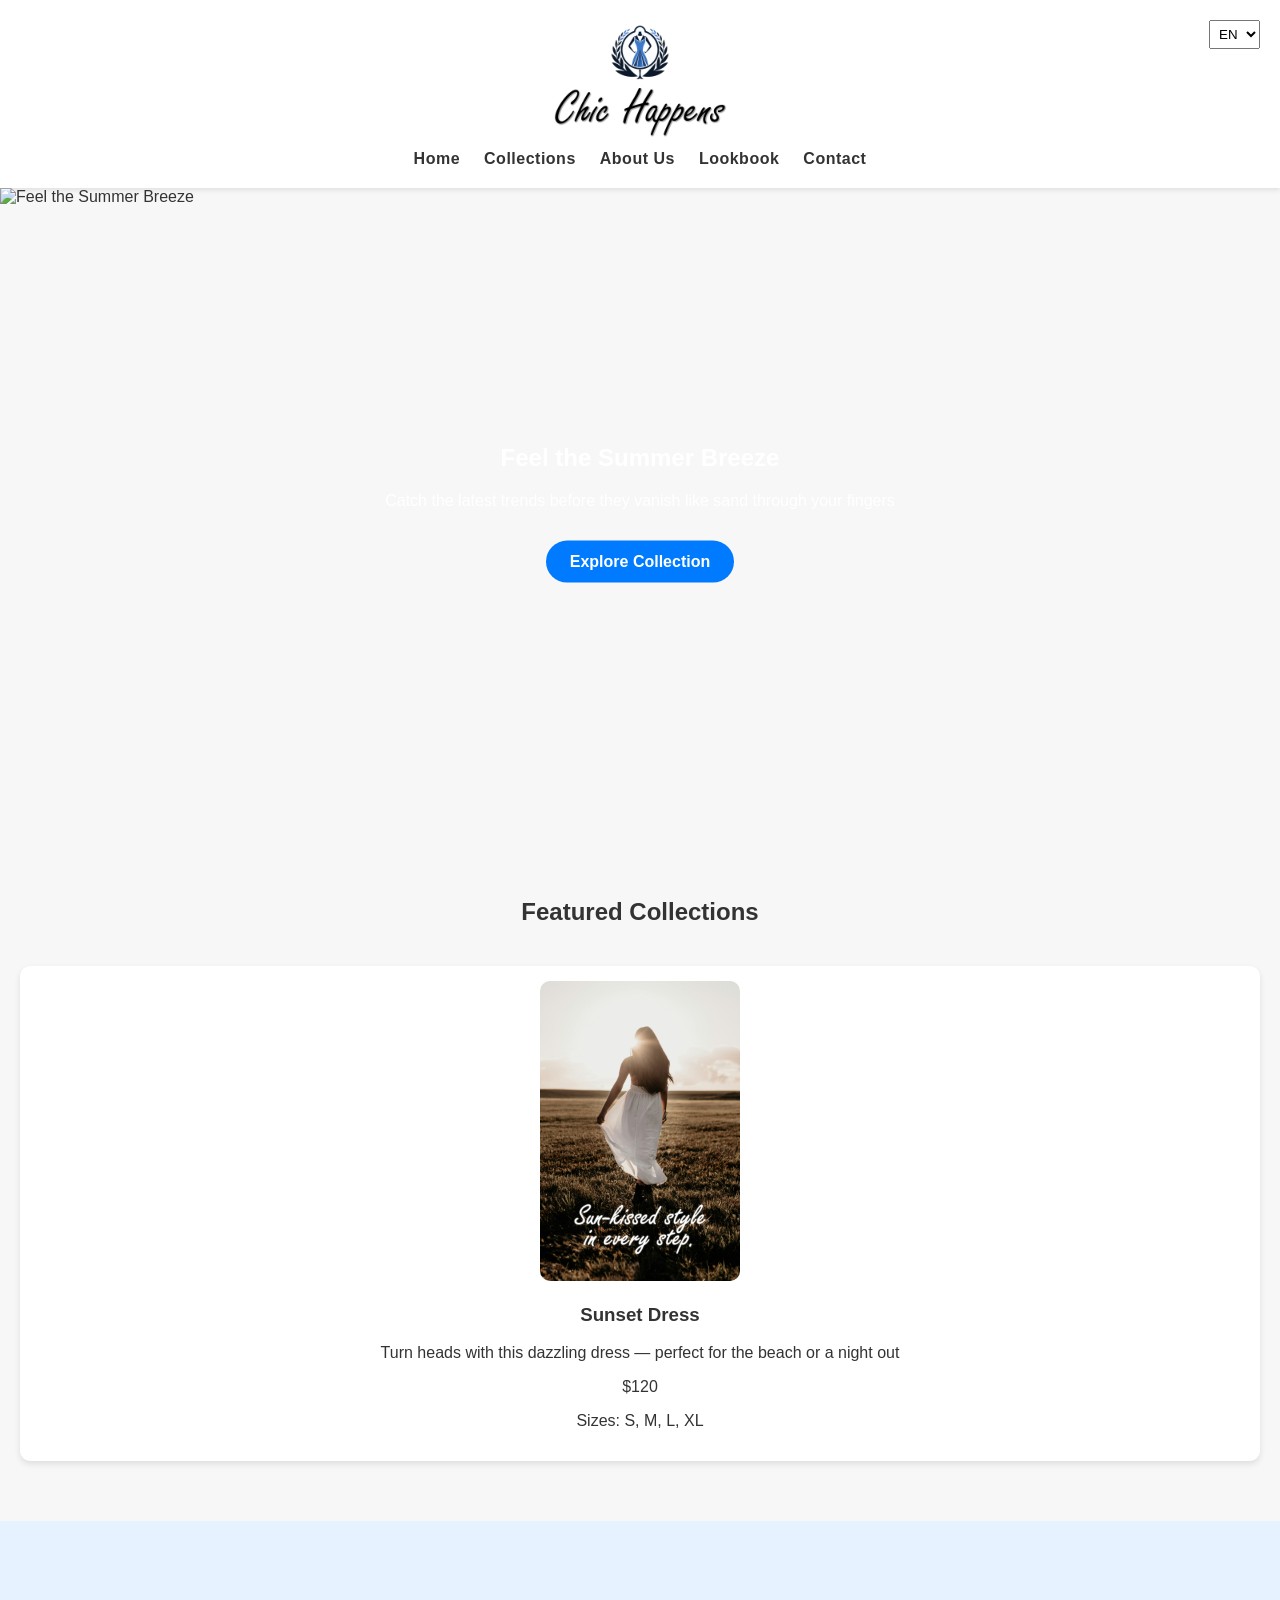
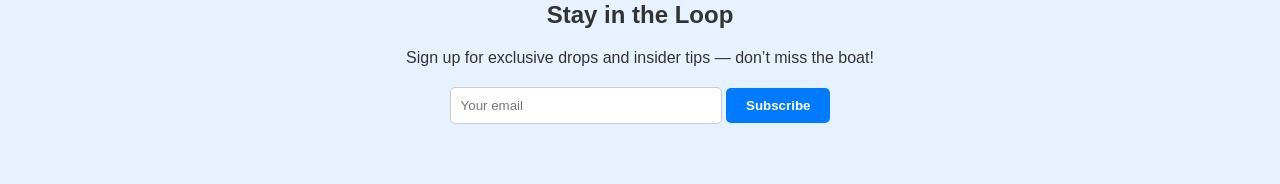
==== index.html @ fb544464 "Initial commit" ====
<!DOCTYPE html>
<html lang="en">
<head>
  <meta charset="UTF-8">
  <meta name="viewport" content="width=device-width, initial-scale=1.0">
  <title data-i18n="title">Chic Happens - Fashion Website</title>
  <link rel="stylesheet" href="style.css">
</head>
<body>

<header class="navbar">
  <div class="container">
    <a href="index.html" class="logo">
  <img src="assets/images/logo.png" alt="Chic Happens Logo">
    </a>
    <nav>
      <ul>
        <li><a href="index.html" data-i18n="nav.home">Home</a></li>
        <li><a href="collections.html" data-i18n="nav.collections">Collections</a></li>
        <li><a href="about.html" data-i18n="nav.about">About Us</a></li>
        <li><a href="lookbook.html" data-i18n="nav.lookbook">Lookbook</a></li>
        <li><a href="contact.html" data-i18n="nav.contact">Contact</a></li>
      </ul>
    </nav>
    <select id="langSwitcher">
      <option value="en">EN</option>
      <option value="uk">UK</option>
    </select>
  </div>
</header>

<!-- Hero Section -->
<section class="hero">
  <div class="image-tooltip-container">
    <img src="assets/images/en/hero.jpg" data-i18n-img="hero.img" alt="Feel the Summer Breeze" alt-key="hero.title">
    <div class="tooltip-text" data-i18n="hero.title">Feel the Summer Breeze</div>
  </div>
  <div class="hero-text">
    <h1 data-i18n="hero.title">Feel the Summer Breeze</h1>
    <p data-i18n="hero.subtitle">Catch the latest trends before they vanish like sand through your fingers</p>
    <a href="collections.html" class="cta-btn" data-i18n="hero.cta">Explore Collection</a>
  </div>
</section>

<!-- Featured Products -->
<section class="featured">
  <h2 data-i18n="home.featured">Featured Collections</h2>

  <div class="product-grid">
    
    <div class="product-card">
      <div class="image-tooltip-container">
        <img 
          src="assets/images/en/product1.jpg"
          data-i18n-img="product1.img"
          alt="Sunset Dress"
          alt-key="product1.name"
        >
        <div class="tooltip-text" data-i18n="product1.name">
          Sunset Dress
        </div>
      </div>

      <h3 data-i18n="product1.name">Sunset Dress</h3>

      <p data-i18n="product1.desc">
        Turn heads with this dazzling dress — perfect for the beach or a night out
      </p>

      <p class="price" data-i18n="product1.price">$120</p>

      <p class="sizes" data-i18n="product1.sizes">
        Sizes: S, M, L, XL
      </p>
    </div>

  </div>
</section>

<!-- Newsletter -->
<section class="newsletter">
  <h2 data-i18n="newsletter.title">Stay in the Loop</h2>
  <p data-i18n="newsletter.subtitle">Sign up for exclusive drops and insider tips — don’t miss the boat!</p>
  <form>
    <input type="email" placeholder="Your email">
    <button type="submit" data-i18n="newsletter.cta">Subscribe</button>
  </form>
</section>

<script src="app.js"></script>
</body>
</html>
---- style.css ----
body {
  font-family: 'Arial', sans-serif;
  margin: 0;
  background: #f7f7f7;
  color: #333;
}

.container {
  max-width: 1200px;
  margin: 0 auto;
  padding: 0 20px;
}

/* ===== NAVBAR ===== */

.navbar {
  background: #fff;
  box-shadow: 0 2px 5px rgba(0,0,0,0.1);
  padding: 20px 0;
  text-align: center; /* centers logo + nav */
  position: relative;
}

/* Logo */
.logo img {
  display: block;
  margin: 0 auto;
  max-height: 120px; /* balanced size */
}

/* Navigation */
.navbar nav {
  margin-top: 10px;
}

.navbar nav ul {
  display: flex;
  justify-content: center;
  gap: 24px;
  list-style: none;
  padding: 0;
  margin: 0;
}

/* Menu links */
.navbar a {
  text-decoration: none;
  color: #333;
  font-weight: 600; /* restored boldness */
  letter-spacing: 0.5px;
  transition: color 0.2s ease;
}

.navbar a:hover {
  color: #007bff;
}

/* Language switcher (kept out of center flow) */
#langSwitcher {
  position: absolute;
  right: 20px;
  top: 20px;
  padding: 5px;
}

/* ===== HERO ===== */

.hero {
  width: 100vw;           /* full viewport width */
  max-width: 100vw;       /* prevent parent constraints */
  overflow: hidden;       /* hide any overflow */
  position: relative;     
}

/* Hero image container scoped separately */
.hero .image-tooltip-container {
  display: block;
  width: 100%;
  position: relative;
}

.hero img {
  width: 100%;          /* stretch to container */
  height: 70vh;         /* adjust as needed */
  object-fit: cover;
  display: block;
}

.hero-text {
  position: absolute;
  top: 50%;
  left: 50%;
  transform: translate(-50%, -50%);
  color: white;
  text-align: center;
  width: 90%;           /* optional, prevents text from spilling */
  max-width: 800px;
}

.cta-btn {
  background: #007bff;
  padding: 12px 24px;
  color: white;
  text-decoration: none;
  border-radius: 25px;
  font-weight: bold;
  display: inline-block;
  margin-top: 15px;
}

/* ===== PRODUCTS ===== */

.featured {
  padding: 60px 20px;
  text-align: center;
}

.product-grid {
  display: grid;
  grid-template-columns: repeat(auto-fit, minmax(250px, 1fr));
  gap: 20px;
  margin-top: 40px;
}

.product-card {
  background: white;
  padding: 15px;
  border-radius: 10px;
  box-shadow: 0 3px 6px rgba(0,0,0,0.1);
}

/* Featured products tooltip containers stay inline-block to prevent stretching */
.featured .image-tooltip-container {
  display: inline-block;
  width: auto;
  position: relative;
}

.product-card img {
  width: 100%;
  height: 300px;        /* set desired height */
  object-fit: cover;    /* prevents distortion, crops instead */
  border-radius: 10px;
}

/* ===== NEWSLETTER ===== */

.newsletter {
  background: #e6f2ff;
  text-align: center;
  padding: 60px 20px;
}

.newsletter form {
  margin-top: 20px;
}

.newsletter input[type="email"] {
  padding: 10px;
  width: 250px;
  border-radius: 5px;
  border: 1px solid #ccc;
}

.newsletter button {
  padding: 10px 20px;
  border-radius: 5px;
  border: none;
  background: #007bff;
  color: white;
  font-weight: bold;
  cursor: pointer;
}

/* ===== TOOLTIP ===== */

/* Tooltips are reused but layout differs by section */
.tooltip-text {
  visibility: hidden;
  max-width: 200px;
  background-color: rgba(0, 0, 0, 0.8);
  color: #fff;
  text-align: center;
  padding: 6px 10px;
  border-radius: 5px;
  position: absolute;
  bottom: 10px;
  left: 50%;
  transform: translateX(-50%);
  font-size: 0.85rem;
  opacity: 0;
  transition: opacity 0.3s ease;
}

.image-tooltip-container:hover .tooltip-text {
  visibility: visible;
  opacity: 1;
}

/* ===== RESPONSIVE ===== */

@media (max-width: 768px) {
  .hero img {
    height: 50vh;  /* smaller hero on mobile */
  }

  .hero-text {
    font-size: 0.9rem;
    width: 90%;
  }

  .navbar nav ul {
    flex-direction: column;
    gap: 12px;
  }

  .newsletter input[type="email"] {
    width: 70%;
  }
}

/* =================== Contact Page =================== */

.contact {
  padding: 80px 20px;
  text-align: center;
}

.contact h2 {
  font-size: 2.2rem;
  margin-bottom: 10px;
}

.contact-intro {
  font-size: 1rem;
  margin-bottom: 40px;
  color: #555;
  max-width: 700px;
  margin-left: auto;
  margin-right: auto;
}

/* Layout for form + info */
.contact-layout {
  display: flex;
  gap: 40px;
  justify-content: space-between;
  flex-wrap: wrap;
  margin-top: 40px;
}

/* Form */
.contact-form {
  flex: 1;
  min-width: 300px;
  max-width: 600px;
}

.form-group {
  margin-bottom: 18px;
  text-align: left;
}

.form-group label {
  display: block;
  font-weight: 600;
  margin-bottom: 6px;
  color: #333;
}

.contact-form input,
.contact-form textarea {
  width: 100%;
  padding: 12px 15px;
  border: 1px solid #ccc;
  border-radius: 6px;
  font-size: 1rem;
  outline: none;
  transition: border-color 0.2s ease;
}

.contact-form input:focus,
.contact-form textarea:focus {
  border-color: #007bff;
}

.btn-primary {
  padding: 12px 28px;
  background: #007bff;
  color: white;
  border: none;
  border-radius: 6px;
  font-size: 1rem;
  cursor: pointer;
  margin-top: 8px;
  transition: background 0.3s ease;
}

.btn-primary:hover {
  background: #0056b3;
}

/* Contact Info Sidebar */
.contact-details {
  flex: 0 0 280px;
  text-align: left;
}

.contact-details .info-block {
  margin-bottom: 32px;
}

.contact-details h3 {
  font-size: 1.2rem;
  margin-bottom: 8px;
  color: #333;
}

.contact-details p,
.contact-details .social-links a {
  font-size: 1rem;
  color: #555;
  text-decoration: none;
  display: block;
  margin-bottom: 6px;
}

.contact-details .social-links a:hover {
  color: #007bff;
}

/* Responsive adjustments */
@media (max-width: 768px) {
  .contact-layout {
    flex-direction: column;
    gap: 30px;
  }
  .contact-details .social-links {
    display: flex;
    justify-content: center;
    gap: 12px;
  }  
}

/* ===== LOOKBOOK IMAGES ===== */
.lookbook .product-card img {
  width: 100%;
  height: auto;        /* preserve natural aspect ratio */
  object-fit: contain; /* ensure the whole image is visible */
  border-radius: 10px;
  display: block;
}

/* Social icons sizing */

.contact-details .social-links {
  display: flex;           /* horizontal layout */
  flex-direction: row;     /* default, can be omitted */
  gap: 16px;               /* spacing between icons */
  align-items: center;     /* vertically center if mixed content */
  justify-content: flex-start; /* or center if you want centered row */
  margin-top: 8px;
}

.contact-details .social-links a img {
  width: 32px;       /* uniform width */
  height: 32px;      /* uniform height */
  object-fit: contain;
  transition: transform 0.3s ease;
}

.contact-details .social-links a img:hover {
  transform: scale(1.2); /* subtle hover effect */
}
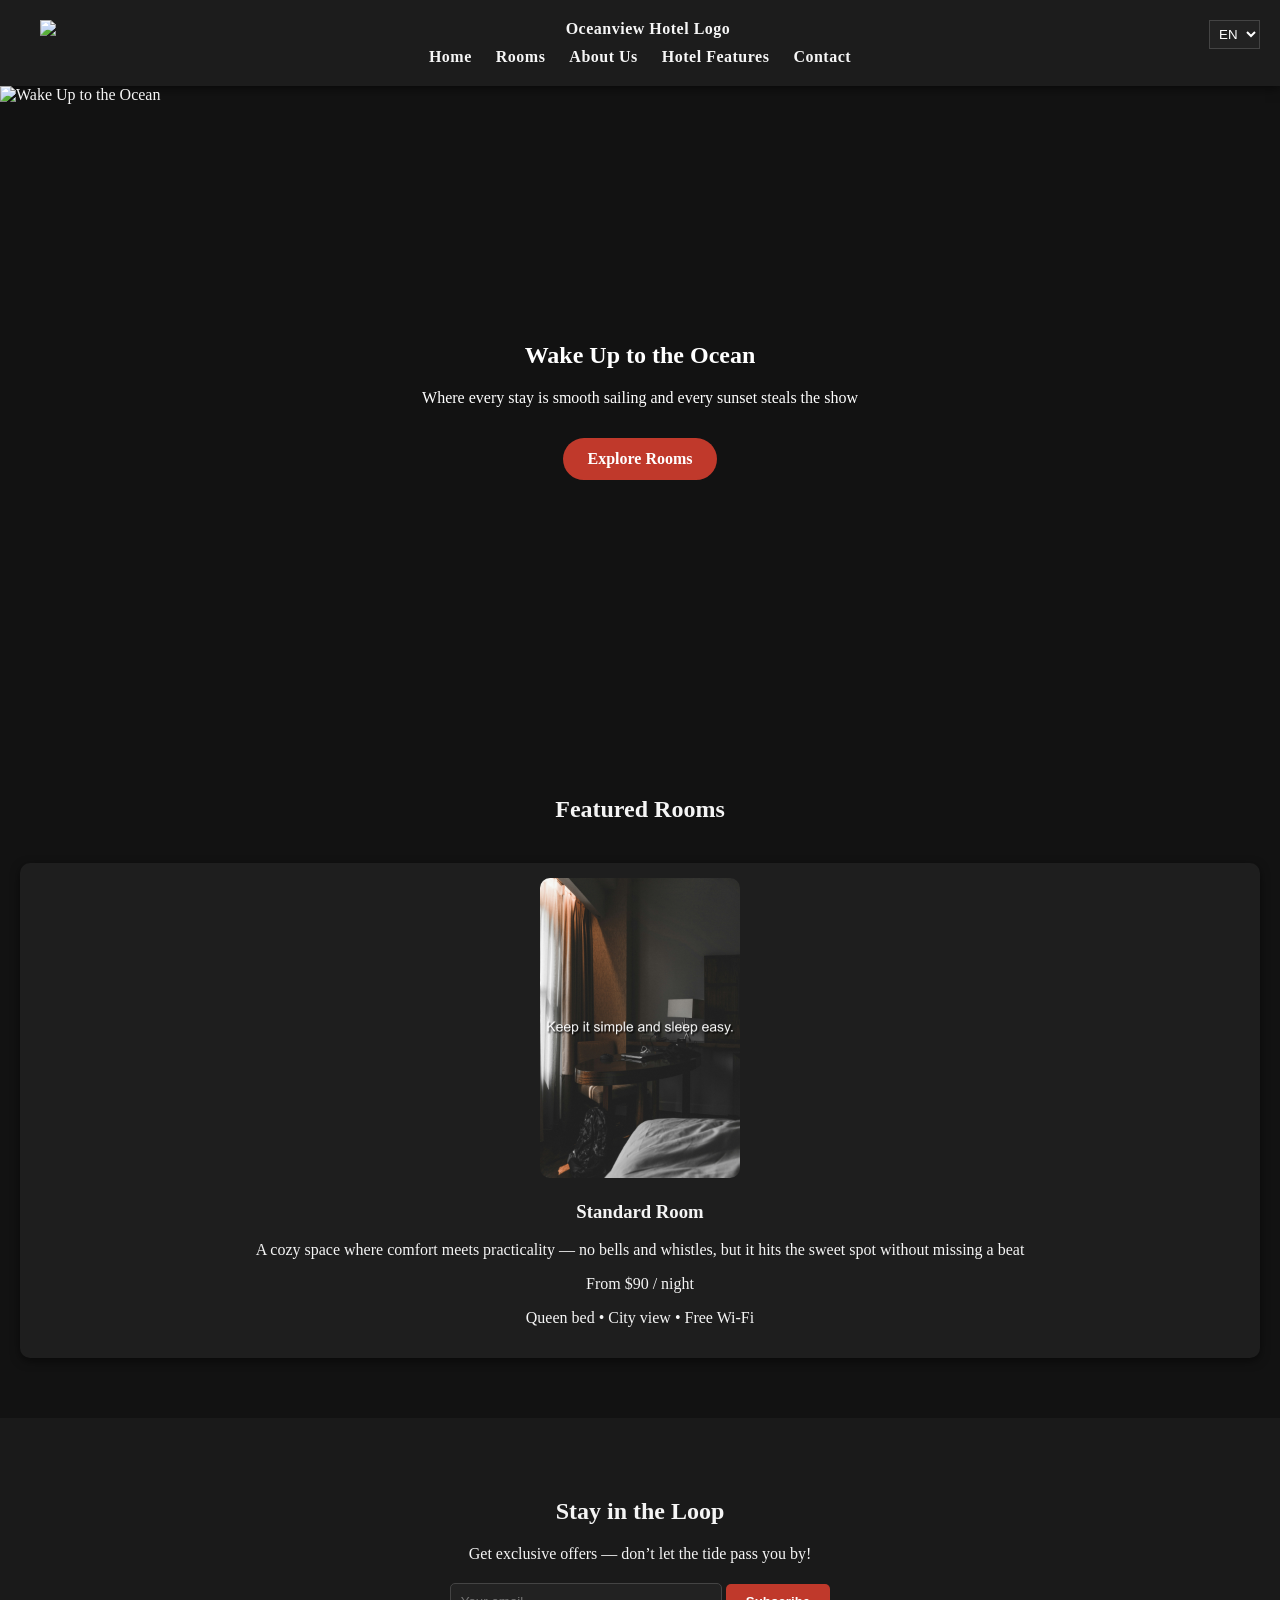
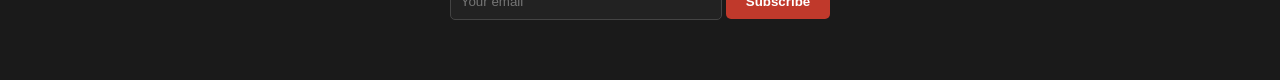
==== commit 019ca244: "first try" ====
--- a/index.html
+++ b/index.html
@@ -3,7 +3,7 @@
 <head>
   <meta charset="UTF-8">
   <meta name="viewport" content="width=device-width, initial-scale=1.0">
-  <title data-i18n="title">Chic Happens - Fashion Website</title>
+  <title data-i18n="title">Oceanview Hotel</title>
   <link rel="stylesheet" href="style.css">
 </head>
 <body>
@@ -11,14 +11,14 @@
 <header class="navbar">
   <div class="container">
     <a href="index.html" class="logo">
-  <img src="assets/images/logo.png" alt="Chic Happens Logo">
+      <img src="assets/images/logo.png" alt="Oceanview Hotel Logo">
     </a>
     <nav>
       <ul>
         <li><a href="index.html" data-i18n="nav.home">Home</a></li>
-        <li><a href="collections.html" data-i18n="nav.collections">Collections</a></li>
+        <li><a href="rooms.html" data-i18n="nav.rooms">Rooms</a></li>
         <li><a href="about.html" data-i18n="nav.about">About Us</a></li>
-        <li><a href="lookbook.html" data-i18n="nav.lookbook">Lookbook</a></li>
+        <li><a href="features.html" data-i18n="nav.features">Hotel Features</a></li>
         <li><a href="contact.html" data-i18n="nav.contact">Contact</a></li>
       </ul>
     </nav>
@@ -29,58 +29,44 @@
   </div>
 </header>
 
-<!-- Hero Section -->
 <section class="hero">
   <div class="image-tooltip-container">
-    <img src="assets/images/en/hero.jpg" data-i18n-img="hero.img" alt="Feel the Summer Breeze" alt-key="hero.title">
-    <div class="tooltip-text" data-i18n="hero.title">Feel the Summer Breeze</div>
+    <img src="assets/images/en/hero.jpg" data-i18n-img="hero.img" alt="Wake Up to the Ocean" alt-key="hero.title">
+    <div class="tooltip-text" data-i18n="hero.title">Wake Up to the Ocean</div>
   </div>
   <div class="hero-text">
-    <h1 data-i18n="hero.title">Feel the Summer Breeze</h1>
-    <p data-i18n="hero.subtitle">Catch the latest trends before they vanish like sand through your fingers</p>
-    <a href="collections.html" class="cta-btn" data-i18n="hero.cta">Explore Collection</a>
+    <h1 data-i18n="hero.title">Wake Up to the Ocean</h1>
+    <p data-i18n="hero.subtitle">Where every stay is smooth sailing and every sunset steals the show</p>
+    <a href="rooms.html" class="cta-btn" data-i18n="hero.cta">Explore Rooms</a>
   </div>
 </section>
 
-<!-- Featured Products -->
 <section class="featured">
-  <h2 data-i18n="home.featured">Featured Collections</h2>
+  <h2 data-i18n="home.featured">Featured Rooms</h2>
 
   <div class="product-grid">
-    
     <div class="product-card">
       <div class="image-tooltip-container">
-        <img 
-          src="assets/images/en/product1.jpg"
-          data-i18n-img="product1.img"
-          alt="Sunset Dress"
-          alt-key="product1.name"
-        >
-        <div class="tooltip-text" data-i18n="product1.name">
-          Sunset Dress
-        </div>
+        <img src="assets/images/en/hotel_room1.jpg"
+             data-i18n-img="product1.img"
+             alt="Standard Room"
+             alt-key="product1.name">
+        <div class="tooltip-text" data-i18n="product1.name">Standard Room</div>
       </div>
 
-      <h3 data-i18n="product1.name">Sunset Dress</h3>
-
+      <h3 data-i18n="product1.name">Standard Room</h3>
       <p data-i18n="product1.desc">
-        Turn heads with this dazzling dress — perfect for the beach or a night out
+        A cozy space where comfort meets practicality — no bells and whistles, but it hits the sweet spot without missing a beat
       </p>
-
-      <p class="price" data-i18n="product1.price">$120</p>
-
-      <p class="sizes" data-i18n="product1.sizes">
-        Sizes: S, M, L, XL
-      </p>
+      <p class="price" data-i18n="product1.price">From $90 / night</p>
+      <p class="sizes" data-i18n="product1.sizes">Queen bed • City view • Free Wi-Fi</p>
     </div>
-
   </div>
 </section>
 
-<!-- Newsletter -->
 <section class="newsletter">
   <h2 data-i18n="newsletter.title">Stay in the Loop</h2>
-  <p data-i18n="newsletter.subtitle">Sign up for exclusive drops and insider tips — don’t miss the boat!</p>
+  <p data-i18n="newsletter.subtitle">Get exclusive offers — don’t let the tide pass you by!</p>
   <form>
     <input type="email" placeholder="Your email">
     <button type="submit" data-i18n="newsletter.cta">Subscribe</button>
@@ -89,4 +75,4 @@
 
 <script src="app.js"></script>
 </body>
-</html>
+</html>
--- a/style.css
+++ b/style.css
@@ -1,8 +1,9 @@
+/* ================== GLOBAL STYLES ================== */
 body {
-  font-family: 'Arial', sans-serif;
+  font-family: 'Georgia', serif;
   margin: 0;
-  background: #f7f7f7;
-  color: #333;
+  background: #121212;
+  color: #f5f5f5;
 }
 
 .container {
@@ -14,10 +15,10 @@
 /* ===== NAVBAR ===== */
 
 .navbar {
-  background: #fff;
-  box-shadow: 0 2px 5px rgba(0,0,0,0.1);
+  background: #1c1c1c;
+  box-shadow: 0 2px 10px rgba(0,0,0,0.6);
   padding: 20px 0;
-  text-align: center; /* centers logo + nav */
+  text-align: center;
   position: relative;
 }
 
@@ -25,7 +26,7 @@
 .logo img {
   display: block;
   margin: 0 auto;
-  max-height: 120px; /* balanced size */
+  max-height: 120px;
 }
 
 /* Navigation */
@@ -45,34 +46,36 @@
 /* Menu links */
 .navbar a {
   text-decoration: none;
-  color: #333;
-  font-weight: 600; /* restored boldness */
+  color: #f5f5f5;
+  font-weight: 600;
   letter-spacing: 0.5px;
   transition: color 0.2s ease;
 }
 
 .navbar a:hover {
-  color: #007bff;
-}
-
-/* Language switcher (kept out of center flow) */
+  color: #c0392b;
+}
+
+/* Language switcher */
 #langSwitcher {
   position: absolute;
   right: 20px;
   top: 20px;
   padding: 5px;
+  background: #222;
+  color: #fff;
+  border: 1px solid #444;
 }
 
 /* ===== HERO ===== */
 
 .hero {
-  width: 100vw;           /* full viewport width */
-  max-width: 100vw;       /* prevent parent constraints */
-  overflow: hidden;       /* hide any overflow */
-  position: relative;     
-}
-
-/* Hero image container scoped separately */
+  width: 100vw;
+  max-width: 100vw;
+  overflow: hidden;
+  position: relative;
+}
+
 .hero .image-tooltip-container {
   display: block;
   width: 100%;
@@ -80,8 +83,8 @@
 }
 
 .hero img {
-  width: 100%;          /* stretch to container */
-  height: 70vh;         /* adjust as needed */
+  width: 100%;
+  height: 70vh;
   object-fit: cover;
   display: block;
 }
@@ -91,14 +94,14 @@
   top: 50%;
   left: 50%;
   transform: translate(-50%, -50%);
-  color: white;
-  text-align: center;
-  width: 90%;           /* optional, prevents text from spilling */
+  color: #ffffff;
+  text-align: center;
+  width: 90%;
   max-width: 800px;
 }
 
 .cta-btn {
-  background: #007bff;
+  background: #c0392b;
   padding: 12px 24px;
   color: white;
   text-decoration: none;
@@ -106,9 +109,14 @@
   font-weight: bold;
   display: inline-block;
   margin-top: 15px;
-}
-
-/* ===== PRODUCTS ===== */
+  transition: background 0.3s ease;
+}
+
+.cta-btn:hover {
+  background: #922b21;
+}
+
+/* ===== PRODUCTS / ROOMS ===== */
 
 .featured {
   padding: 60px 20px;
@@ -123,13 +131,13 @@
 }
 
 .product-card {
-  background: white;
+  background: #1e1e1e;
   padding: 15px;
   border-radius: 10px;
-  box-shadow: 0 3px 6px rgba(0,0,0,0.1);
-}
-
-/* Featured products tooltip containers stay inline-block to prevent stretching */
+  box-shadow: 0 3px 10px rgba(0,0,0,0.5);
+}
+
+/* Tooltip containers */
 .featured .image-tooltip-container {
   display: inline-block;
   width: auto;
@@ -138,15 +146,15 @@
 
 .product-card img {
   width: 100%;
-  height: 300px;        /* set desired height */
-  object-fit: cover;    /* prevents distortion, crops instead */
+  height: 300px;
+  object-fit: cover;
   border-radius: 10px;
 }
 
 /* ===== NEWSLETTER ===== */
 
 .newsletter {
-  background: #e6f2ff;
+  background: #1a1a1a;
   text-align: center;
   padding: 60px 20px;
 }
@@ -159,26 +167,31 @@
   padding: 10px;
   width: 250px;
   border-radius: 5px;
-  border: 1px solid #ccc;
+  border: 1px solid #444;
+  background: #222;
+  color: #fff;
 }
 
 .newsletter button {
   padding: 10px 20px;
   border-radius: 5px;
   border: none;
-  background: #007bff;
+  background: #c0392b;
   color: white;
   font-weight: bold;
   cursor: pointer;
 }
 
+.newsletter button:hover {
+  background: #922b21;
+}
+
 /* ===== TOOLTIP ===== */
 
-/* Tooltips are reused but layout differs by section */
 .tooltip-text {
   visibility: hidden;
   max-width: 200px;
-  background-color: rgba(0, 0, 0, 0.8);
+  background-color: rgba(0, 0, 0, 0.9);
   color: #fff;
   text-align: center;
   padding: 6px 10px;
@@ -201,7 +214,7 @@
 
 @media (max-width: 768px) {
   .hero img {
-    height: 50vh;  /* smaller hero on mobile */
+    height: 50vh;
   }
 
   .hero-text {
@@ -219,7 +232,7 @@
   }
 }
 
-/* =================== Contact Page =================== */
+/* =================== CONTACT PAGE =================== */
 
 .contact {
   padding: 80px 20px;
@@ -234,13 +247,13 @@
 .contact-intro {
   font-size: 1rem;
   margin-bottom: 40px;
-  color: #555;
+  color: #bbb;
   max-width: 700px;
   margin-left: auto;
   margin-right: auto;
 }
 
-/* Layout for form + info */
+/* Layout */
 .contact-layout {
   display: flex;
   gap: 40px;
@@ -265,28 +278,29 @@
   display: block;
   font-weight: 600;
   margin-bottom: 6px;
-  color: #333;
+  color: #f5f5f5;
 }
 
 .contact-form input,
 .contact-form textarea {
   width: 100%;
   padding: 12px 15px;
-  border: 1px solid #ccc;
+  border: 1px solid #444;
   border-radius: 6px;
   font-size: 1rem;
+  background: #222;
+  color: #fff;
   outline: none;
-  transition: border-color 0.2s ease;
 }
 
 .contact-form input:focus,
 .contact-form textarea:focus {
-  border-color: #007bff;
+  border-color: #c0392b;
 }
 
 .btn-primary {
   padding: 12px 28px;
-  background: #007bff;
+  background: #c0392b;
   color: white;
   border: none;
   border-radius: 6px;
@@ -297,10 +311,10 @@
 }
 
 .btn-primary:hover {
-  background: #0056b3;
-}
-
-/* Contact Info Sidebar */
+  background: #922b21;
+}
+
+/* Contact Info */
 .contact-details {
   flex: 0 0 280px;
   text-align: left;
@@ -313,63 +327,58 @@
 .contact-details h3 {
   font-size: 1.2rem;
   margin-bottom: 8px;
-  color: #333;
+  color: #f5f5f5;
 }
 
 .contact-details p,
 .contact-details .social-links a {
   font-size: 1rem;
-  color: #555;
+  color: #bbb;
   text-decoration: none;
   display: block;
   margin-bottom: 6px;
 }
 
 .contact-details .social-links a:hover {
-  color: #007bff;
-}
-
-/* Responsive adjustments */
+  color: #c0392b;
+}
+
+/* Social icons */
+.contact-details .social-links {
+  display: flex;
+  gap: 16px;
+  align-items: center;
+  margin-top: 8px;
+}
+
+.contact-details .social-links a img {
+  width: 32px;
+  height: 32px;
+  object-fit: contain;
+  transition: transform 0.3s ease;
+}
+
+.contact-details .social-links a img:hover {
+  transform: scale(1.2);
+}
+
+/* Responsive */
 @media (max-width: 768px) {
   .contact-layout {
     flex-direction: column;
     gap: 30px;
   }
+
   .contact-details .social-links {
-    display: flex;
     justify-content: center;
-    gap: 12px;
-  }  
-}
-
-/* ===== LOOKBOOK IMAGES ===== */
+  }
+}
+
+/* ===== FEATURES IMAGES ===== */
 .lookbook .product-card img {
   width: 100%;
-  height: auto;        /* preserve natural aspect ratio */
-  object-fit: contain; /* ensure the whole image is visible */
+  height: auto;
+  object-fit: contain;
   border-radius: 10px;
   display: block;
-}
-
-/* Social icons sizing */
-
-.contact-details .social-links {
-  display: flex;           /* horizontal layout */
-  flex-direction: row;     /* default, can be omitted */
-  gap: 16px;               /* spacing between icons */
-  align-items: center;     /* vertically center if mixed content */
-  justify-content: flex-start; /* or center if you want centered row */
-  margin-top: 8px;
-}
-
-.contact-details .social-links a img {
-  width: 32px;       /* uniform width */
-  height: 32px;      /* uniform height */
-  object-fit: contain;
-  transition: transform 0.3s ease;
-}
-
-.contact-details .social-links a img:hover {
-  transform: scale(1.2); /* subtle hover effect */
-}
-
+}
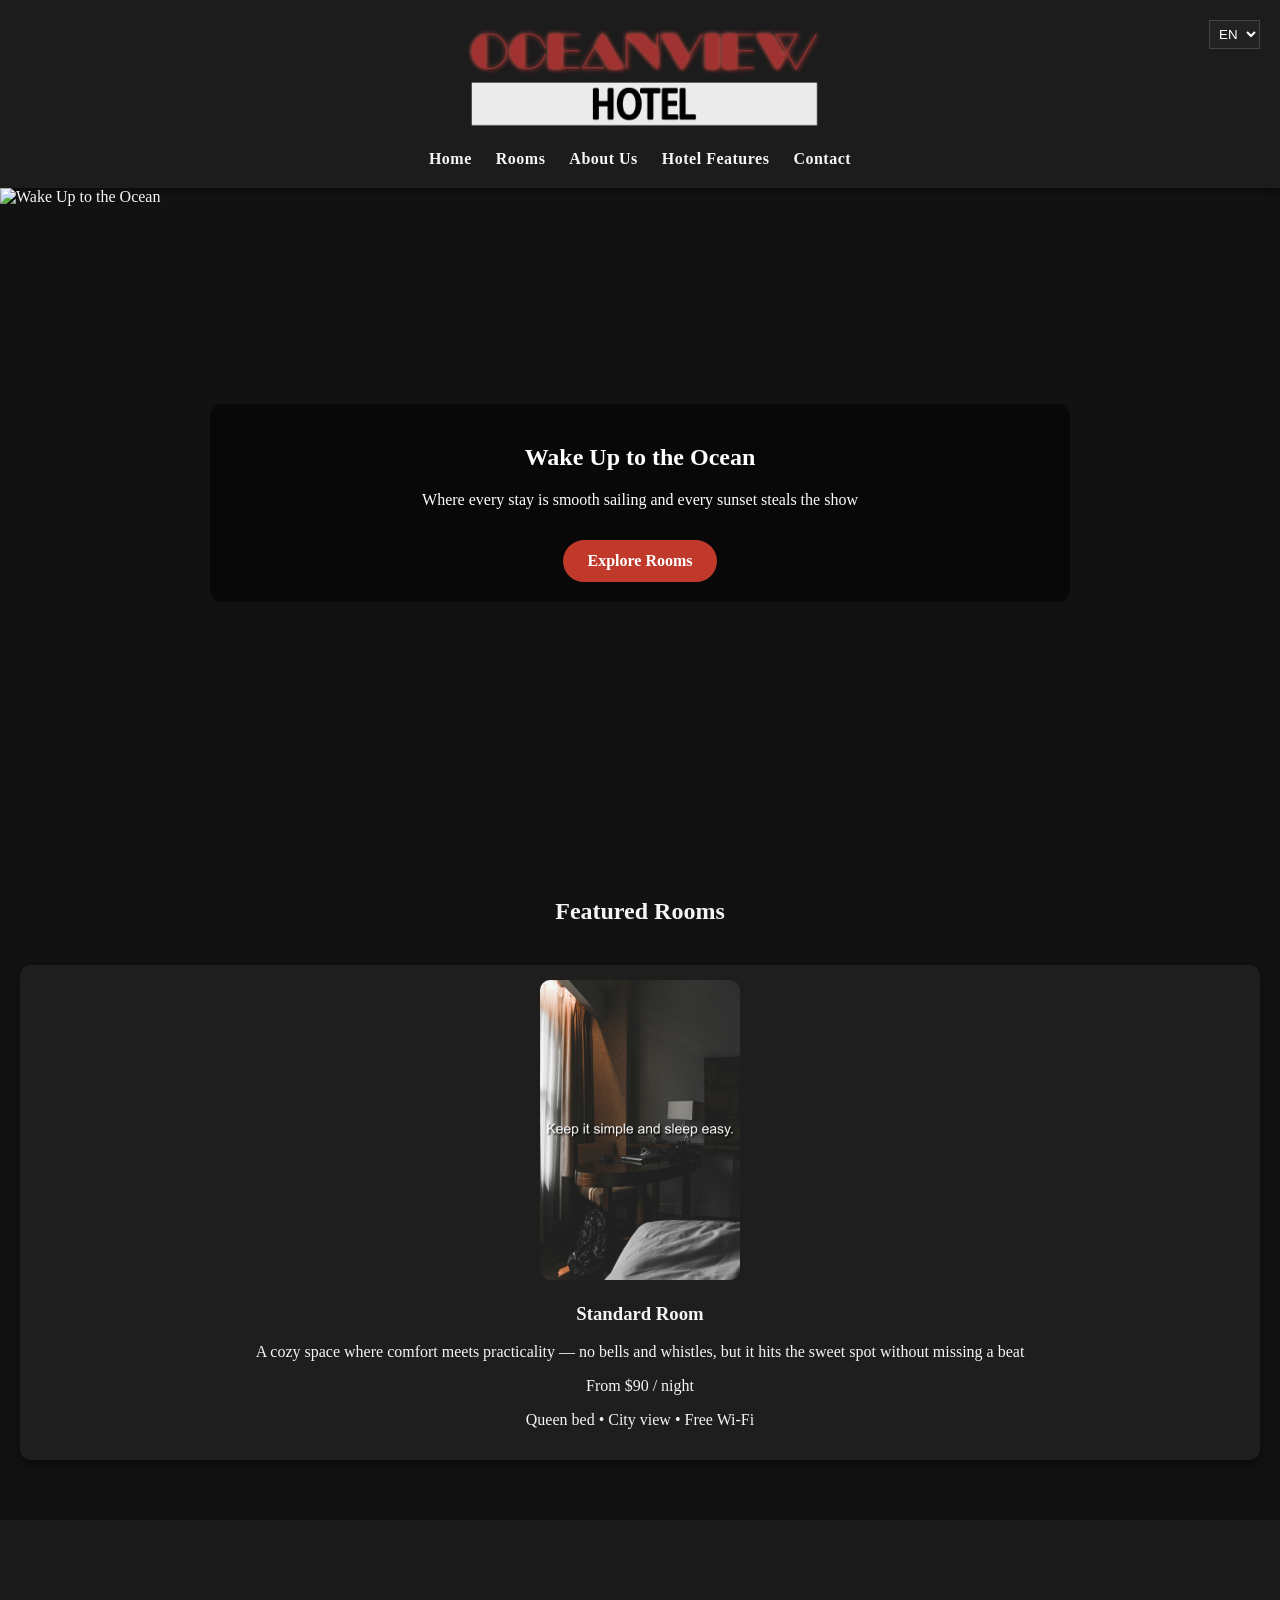
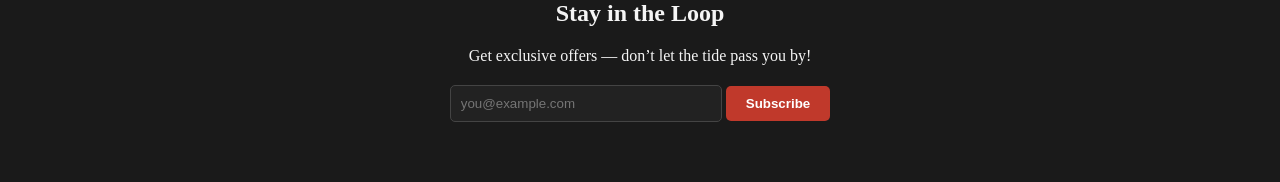
==== commit 04c0b78a: "ukr localization test" ====
--- a/index.html
+++ b/index.html
@@ -68,7 +68,7 @@
   <h2 data-i18n="newsletter.title">Stay in the Loop</h2>
   <p data-i18n="newsletter.subtitle">Get exclusive offers — don’t let the tide pass you by!</p>
   <form>
-    <input type="email" placeholder="Your email">
+    <input type="email" placeholder="Email address" data-i18n-placeholder="contact.email">
     <button type="submit" data-i18n="newsletter.cta">Subscribe</button>
   </form>
 </section>
--- a/style.css
+++ b/style.css
@@ -94,10 +94,13 @@
   top: 50%;
   left: 50%;
   transform: translate(-50%, -50%);
-  color: #ffffff;
+  color: #fff;
   text-align: center;
   width: 90%;
   max-width: 800px;
+  background: rgba(0, 0, 0, 0.55);
+  padding: 20px 30px;
+  border-radius: 12px;
 }
 
 .cta-btn {
@@ -354,6 +357,7 @@
 .contact-details .social-links a img {
   width: 32px;
   height: 32px;
+  filter: invert(1);
   object-fit: contain;
   transition: transform 0.3s ease;
 }
